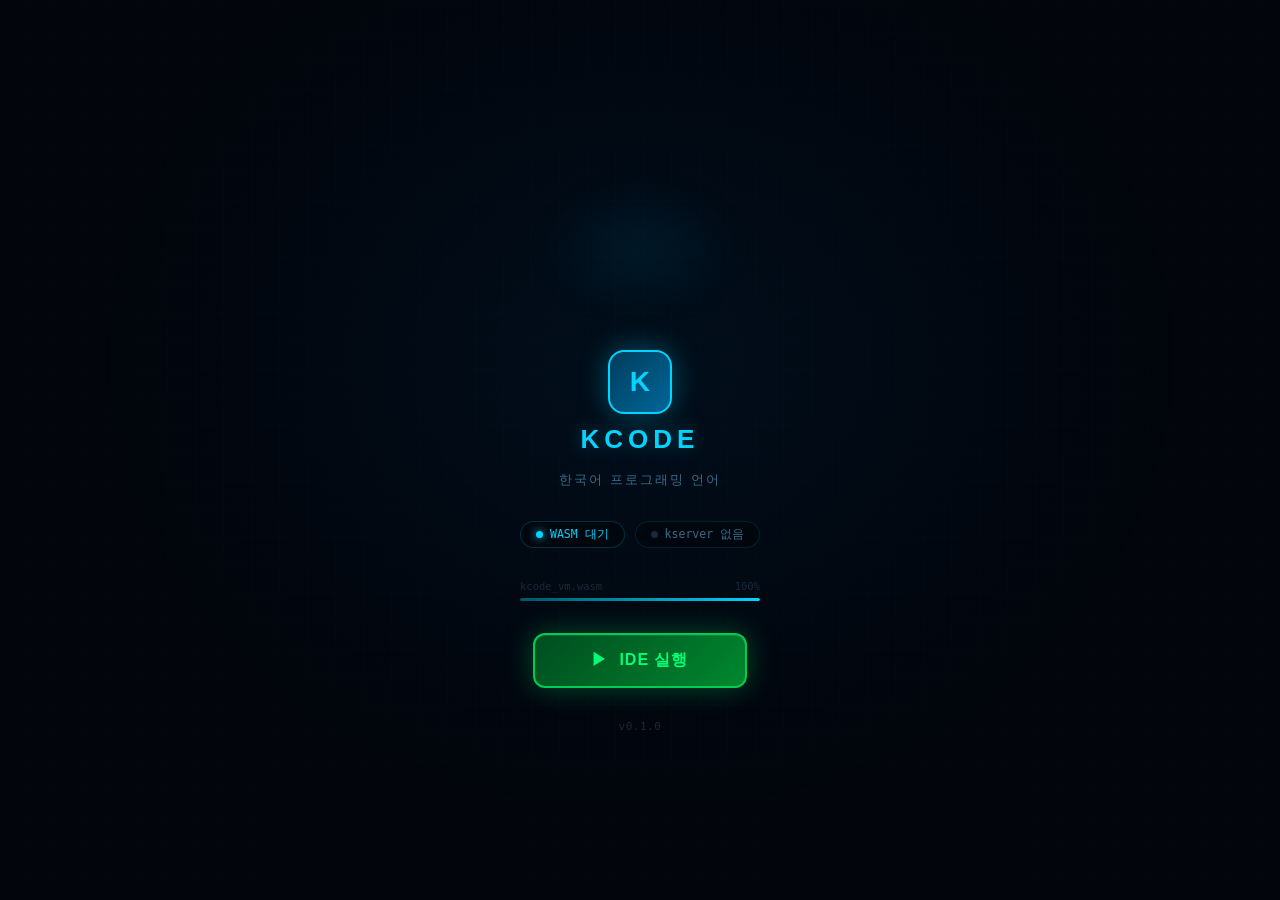
==== docs/index.html @ 0199ff40 "Move source files to src/ and rename web/ to docs/ Co-Authored-By: Claude Sonnet 4.6 <noreply@anthro" ====
<!DOCTYPE html>
<html lang="ko">
<head>
<meta charset="UTF-8">
<meta name="viewport" content="width=device-width, initial-scale=1.0">
<title>Kcode — 한국어 프로그래밍 언어</title>
<style>
  :root {
    --bg:     #02050c;
    --teal:   #00d4ff;
    --tglow:  rgba(0,212,255,0.35);
    --green:  #00e890;
    --dim:    #3a6a8a;
    --mute:   #182a3a;
    --border: rgba(0,212,255,0.13);
  }

  * { box-sizing: border-box; margin: 0; padding: 0; }

  body {
    background: var(--bg);
    color: #c0e8f8;
    font-family: 'Malgun Gothic','Apple SD Gothic Neo','Noto Sans KR',sans-serif;
    height: 100vh;
    display: flex;
    flex-direction: column;
    align-items: center;
    justify-content: center;
    overflow: hidden;
  }

  /* 배경 */
  body::before {
    content: '';
    position: fixed; inset: 0; z-index: 0;
    background:
      radial-gradient(ellipse at 50% 40%, rgba(0,100,160,0.1) 0%, transparent 60%),
      repeating-linear-gradient(0deg, transparent, transparent 27px, rgba(0,212,255,0.02) 28px),
      repeating-linear-gradient(90deg, transparent, transparent 27px, rgba(0,212,255,0.02) 28px);
    pointer-events: none;
  }

  .wrap {
    position: relative; z-index: 1;
    display: flex; flex-direction: column;
    align-items: center; gap: 32px;
    animation: fadeUp .65s ease both;
  }

  /* ── 로고 이미지 ── */
  .logo-img-wrap {
    position: relative;
    width: 220px; height: 160px;
    display: flex; align-items: center; justify-content: center;
  }

  /* 배경 글로우 */
  .logo-img-wrap::before {
    content: '';
    position: absolute;
    width: 200px; height: 130px;
    background: radial-gradient(ellipse, rgba(0,212,255,0.08) 0%, transparent 70%);
    filter: blur(18px);
    z-index: 0;
  }

  .logo-img {
    position: relative; z-index: 1;
    width: 210px;
    object-fit: contain;
    filter:
      drop-shadow(0 0 18px rgba(0,212,255,0.25))
      drop-shadow(0 0 6px rgba(0,212,255,0.15));
    animation: float 4s ease-in-out infinite;
  }

  @keyframes float {
    0%,100% { transform: translateY(0); }
    50%     { transform: translateY(-6px); }
  }

  /* 서브 텍스트 */
  .logo-sub {
    font-size: 13px; color: var(--dim);
    letter-spacing: 2px;
    margin-top: -16px;
  }

  /* 상태 뱃지 */
  .status-row {
    display: flex; gap: 10px;
    flex-wrap: wrap; justify-content: center;
  }
  .badge {
    display: flex; align-items: center; gap: 7px;
    padding: 5px 15px;
    background: rgba(0,0,0,0.35);
    border: 1px solid var(--border);
    border-radius: 20px;
    font-size: 11.5px; color: var(--dim);
    font-family: 'Consolas', monospace;
    transition: all .3s;
  }
  .dot {
    width: 7px; height: 7px; border-radius: 50%;
    background: var(--mute); flex-shrink: 0;
    transition: all .3s;
  }
  .badge.ok   { border-color: rgba(0,232,144,0.3); color: var(--green); }
  .badge.ok   .dot { background: var(--green); box-shadow: 0 0 8px var(--green); animation: pulse 2s infinite; }
  .badge.warn { border-color: rgba(0,212,255,0.2); color: var(--teal); }
  .badge.warn .dot { background: var(--teal); box-shadow: 0 0 8px var(--teal); }

  @keyframes pulse {
    0%,100%{ opacity:1; transform:scale(1); }
    50%    { opacity:.4; transform:scale(1.5); }
  }

  /* WASM 로딩 바 */
  .loader {
    width: 240px;
    display: flex; flex-direction: column; gap: 6px;
  }
  .loader-label {
    display: flex; justify-content: space-between;
    font-size: 10.5px; color: var(--mute);
    font-family: 'Consolas', monospace;
  }
  .bar-bg {
    height: 3px; background: var(--mute);
    border-radius: 2px; overflow: hidden;
  }
  .bar-fill {
    height: 100%;
    background: linear-gradient(90deg, #005566, var(--teal));
    border-radius: 2px; width: 0%;
    transition: width .3s ease;
    box-shadow: 0 0 8px var(--tglow);
  }

  /* 실행 버튼 */
  .btn-launch {
    padding: 15px 56px;
    background: linear-gradient(135deg, #004d1f, #00882e);
    border: 2px solid #00cc55;
    border-radius: 12px;
    color: #00ff77;
    font-size: 16px; font-weight: 900;
    cursor: pointer; outline: none;
    font-family: inherit; letter-spacing: 1px;
    box-shadow: 0 0 28px rgba(0,180,80,0.4), inset 0 1px 0 rgba(255,255,255,0.1);
    transition: all .2s;
    display: flex; align-items: center; gap: 10px;
  }
  .btn-launch:hover {
    transform: translateY(-3px);
    box-shadow: 0 0 44px rgba(0,220,80,0.6), inset 0 1px 0 rgba(255,255,255,0.1);
  }
  .btn-launch:active { transform: translateY(0); }

  .ver {
    font-size: 11px; color: var(--mute);
    font-family: 'Consolas', monospace; letter-spacing: .5px;
  }

  @keyframes fadeUp {
    from { opacity:0; transform:translateY(22px); }
    to   { opacity:1; transform:translateY(0); }
  }

  @media (max-width:480px) {
    .logo-img { width: 170px; }
    .btn-launch { padding: 13px 40px; font-size: 15px; }
  }
</style>
</head>
<body>

<div class="wrap">

  <!-- 로고 이미지 -->
  <div class="logo-img-wrap">
    <img class="logo-img"
         src="assets/logo.png"
         alt="Kcode 로고"
         onerror="this.style.display='none'; document.getElementById('logo-fallback').style.display='flex'">
  </div>

  <!-- 이미지 없을 때 폴백 -->
  <div id="logo-fallback" style="
    display:none; flex-direction:column; align-items:center; gap:10px;
    margin-top:-10px;
  ">
    <div style="
      width:64px; height:64px;
      background:linear-gradient(135deg,#003d5c,#006699);
      border:2px solid var(--teal); border-radius:16px;
      display:flex; align-items:center; justify-content:center;
      font-size:28px; font-weight:900; color:var(--teal);
      box-shadow:0 0 28px var(--tglow);
    ">K</div>
    <div style="font-size:26px;font-weight:900;color:var(--teal);letter-spacing:5px;text-shadow:0 0 18px var(--tglow)">KCODE</div>
  </div>

  <div class="logo-sub">한국어 프로그래밍 언어</div>

  <!-- 상태 -->
  <div class="status-row">
    <div class="badge" id="s-wasm">
      <div class="dot"></div>
      <span id="t-wasm">WASM 로딩 중...</span>
    </div>
    <div class="badge" id="s-ks">
      <div class="dot"></div>
      <span id="t-ks">kserver 확인 중...</span>
    </div>
  </div>

  <!-- 로딩 바 -->
  <div class="loader">
    <div class="loader-label">
      <span id="load-label">kcode_vm.wasm</span>
      <span id="load-pct">0%</span>
    </div>
    <div class="bar-bg"><div class="bar-fill" id="wasm-bar"></div></div>
  </div>

  <!-- 실행 버튼 -->
  <button class="btn-launch" onclick="openIDE()">
    ▶ &nbsp;IDE 실행
  </button>

  <div class="ver">v0.1.0</div>

</div>

<script>
  async function init() {
    const bar = document.getElementById('wasm-bar');
    const pct = document.getElementById('load-pct');
    const lbl = document.getElementById('load-label');

    let p = 0;
    const tick = setInterval(() => {
      p = Math.min(p + Math.random() * 14, 90);
      bar.style.width = p + '%';
      pct.textContent = Math.floor(p) + '%';
    }, 100);

    // WASM
    let wasmOk = false;
    try {
      if (typeof KcodeVM !== 'undefined') {
        await KcodeVM({ locateFile: f => `wasm/${f}` });
        wasmOk = true;
      }
    } catch(e) {}

    clearInterval(tick);
    bar.style.width = '100%';
    pct.textContent = '100%';

    const sw = document.getElementById('s-wasm');
    const tw = document.getElementById('t-wasm');
    if (wasmOk) {
      sw.className = 'badge ok'; tw.textContent = 'WASM 준비됨';
      lbl.textContent = '✓ kcode_vm.wasm';
    } else {
      sw.className = 'badge warn'; tw.textContent = 'WASM 대기';
    }

    // kserver
    let ksOk = false;
    try {
      const ctrl = new AbortController();
      setTimeout(() => ctrl.abort(), 600);
      const res = await fetch('http://localhost:8080/health', { signal: ctrl.signal });
      ksOk = res.ok;
    } catch(_) {}

    const sk = document.getElementById('s-ks');
    const tk = document.getElementById('t-ks');
    sk.className = ksOk ? 'badge ok' : 'badge';
    tk.textContent = ksOk ? 'kserver 연결됨' : 'kserver 없음';
  }

  function openIDE() {
    window.location.href = 'ide.html';
  }

  init();
</script>

<script src="wasm/kcode_vm.js" onerror="console.warn('kcode_vm.js 없음')"></script>
</body>
</html>
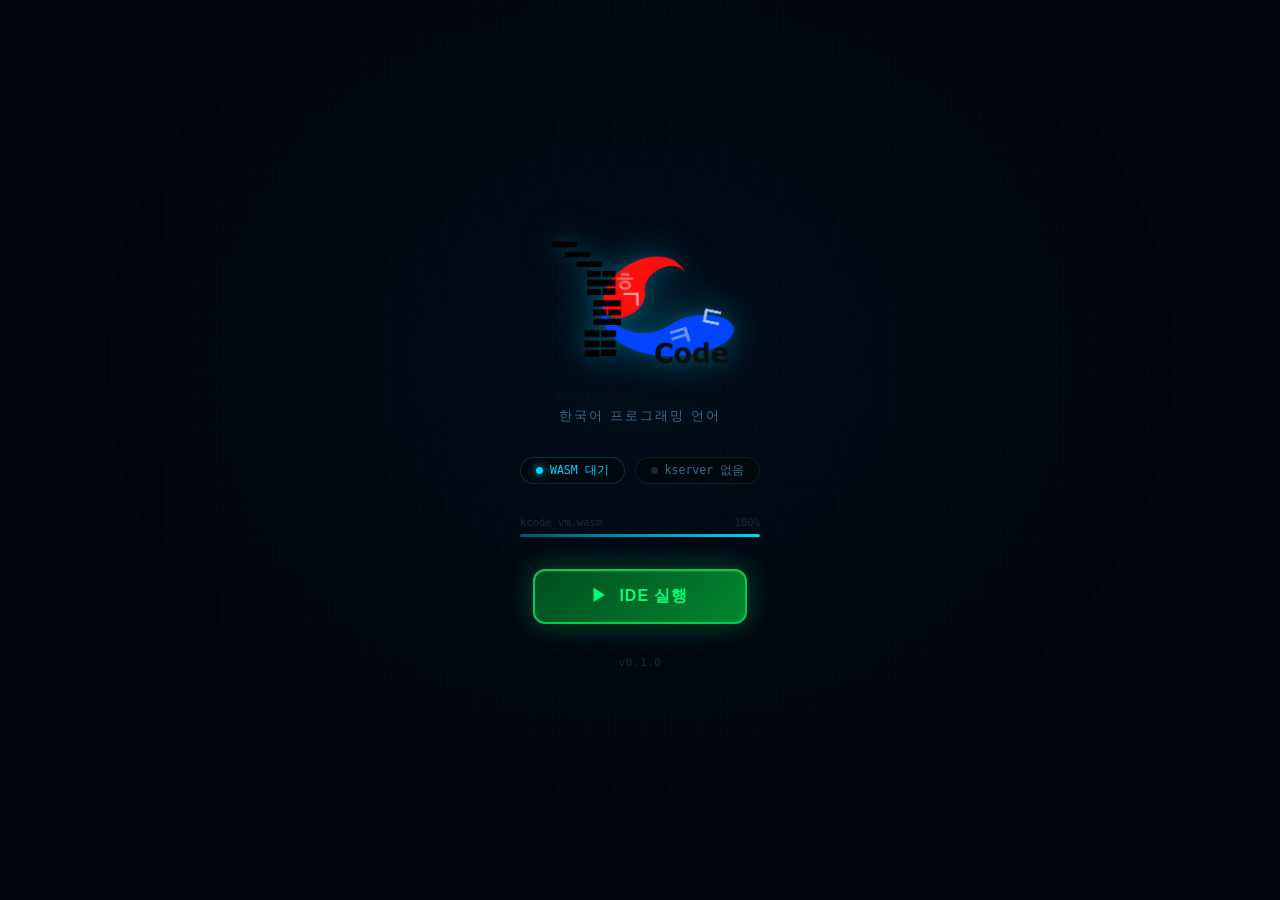
==== commit 81afb2ef: "Fix logo image path case sensitivity (png -> PNG) Co-Authored-By: Claude Sonnet 4.6 <noreply@anthrop" ====
--- a/docs/index.html
+++ b/docs/index.html
@@ -181,7 +181,7 @@
   <!-- 로고 이미지 -->
   <div class="logo-img-wrap">
     <img class="logo-img"
-         src="assets/logo.png"
+         src="assets/logo.PNG"
          alt="Kcode 로고"
          onerror="this.style.display='none'; document.getElementById('logo-fallback').style.display='flex'">
   </div>
